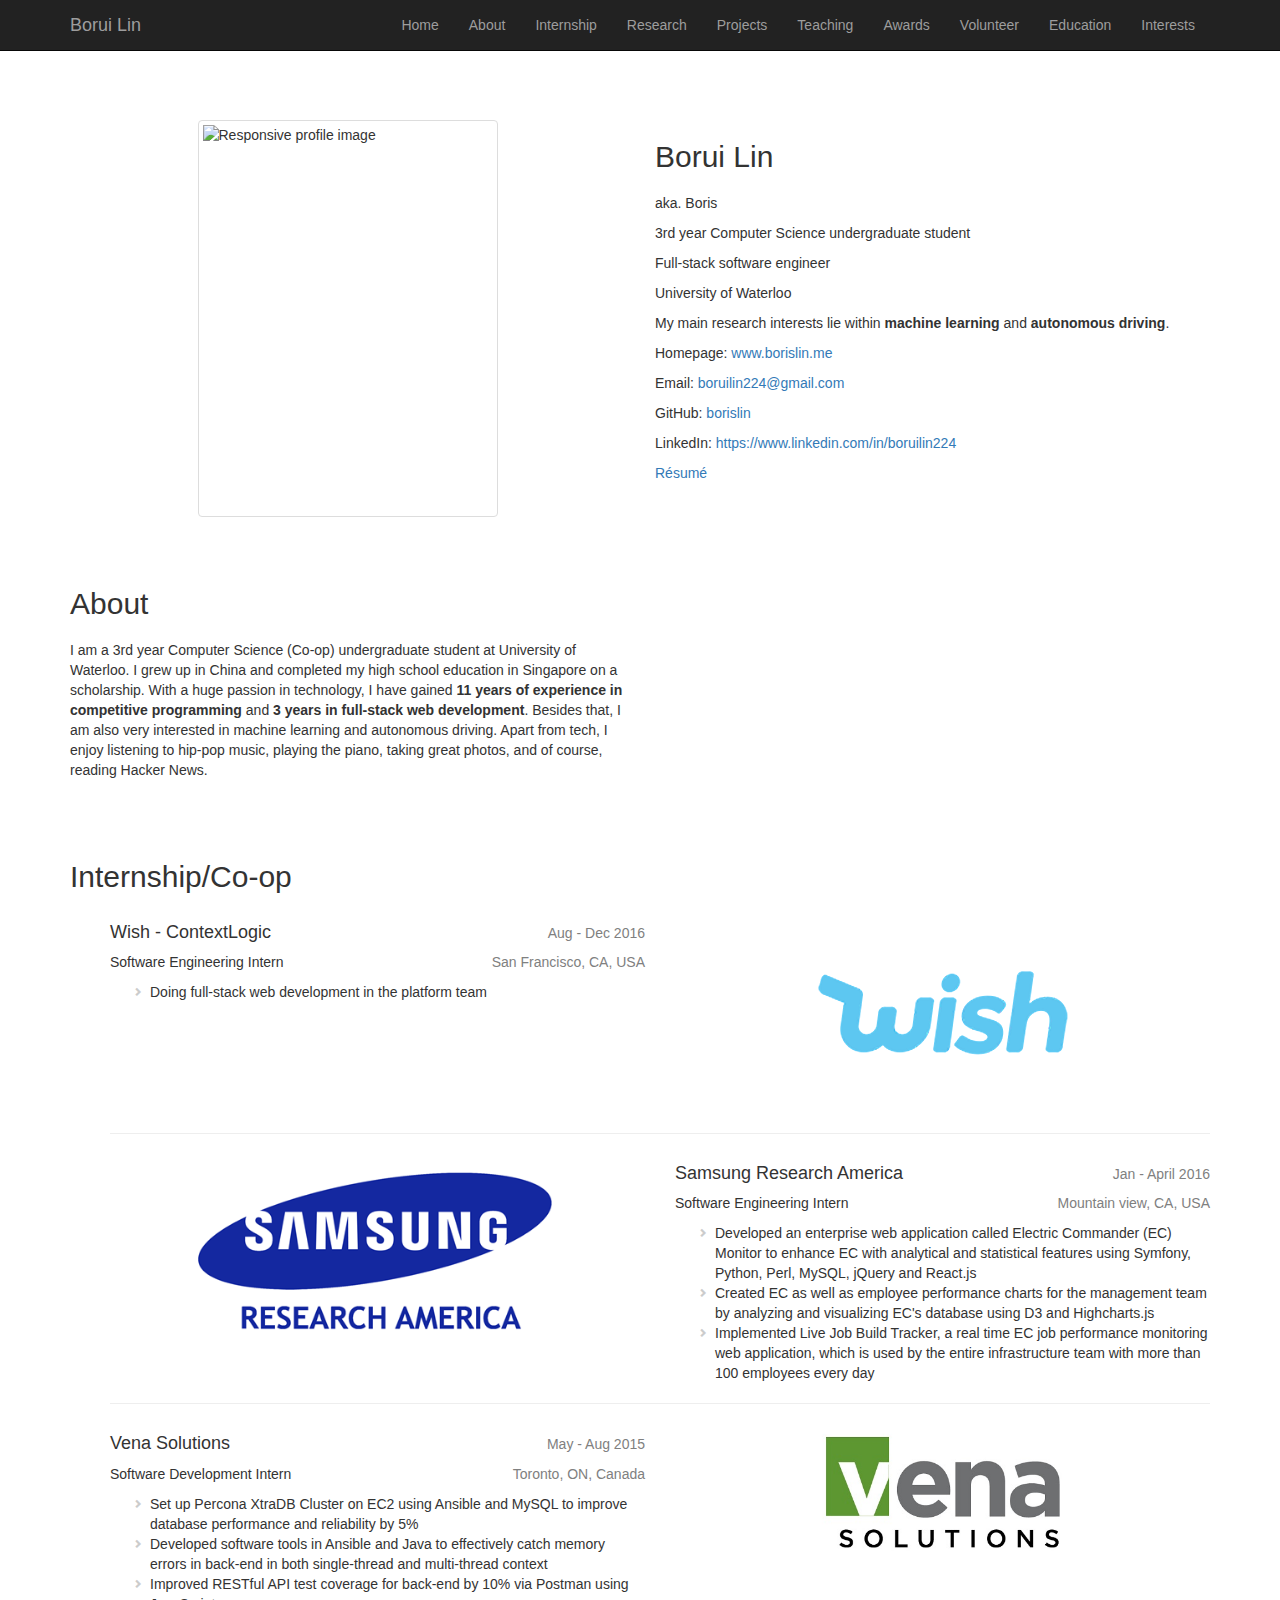
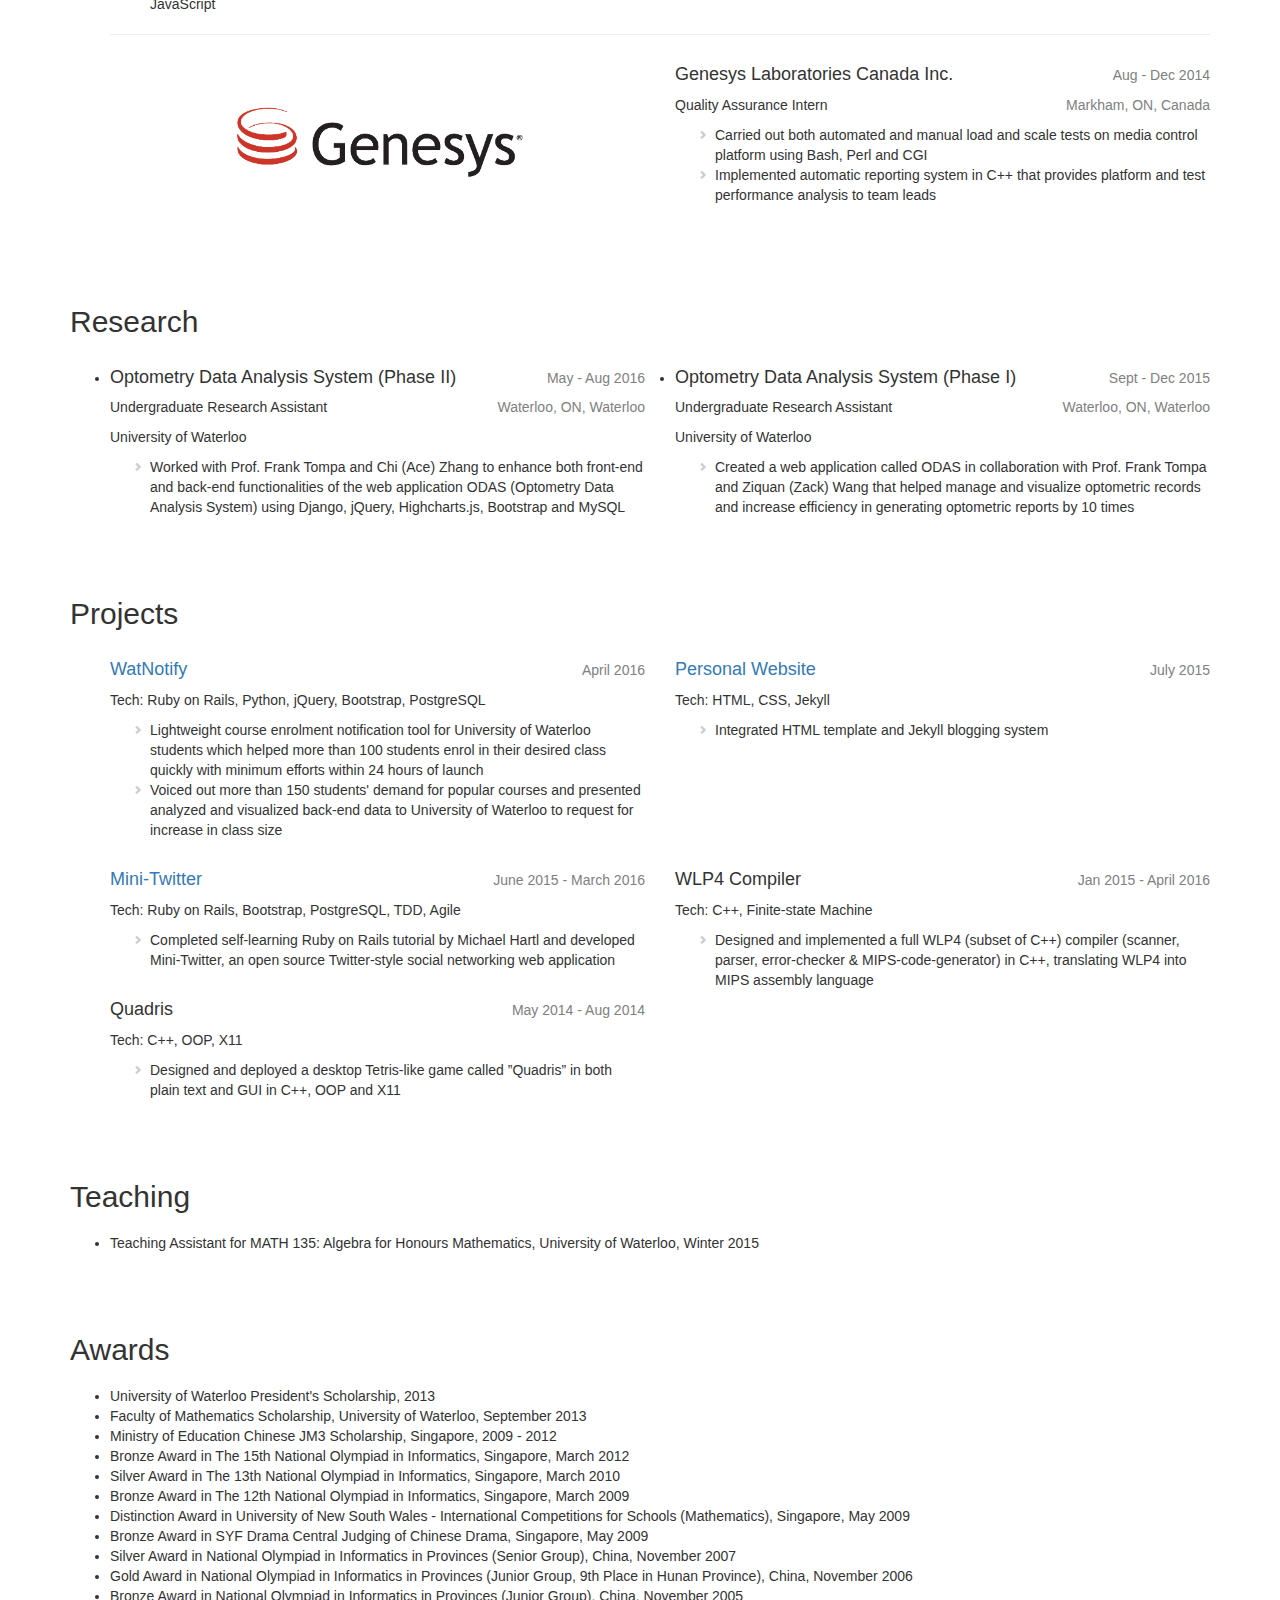
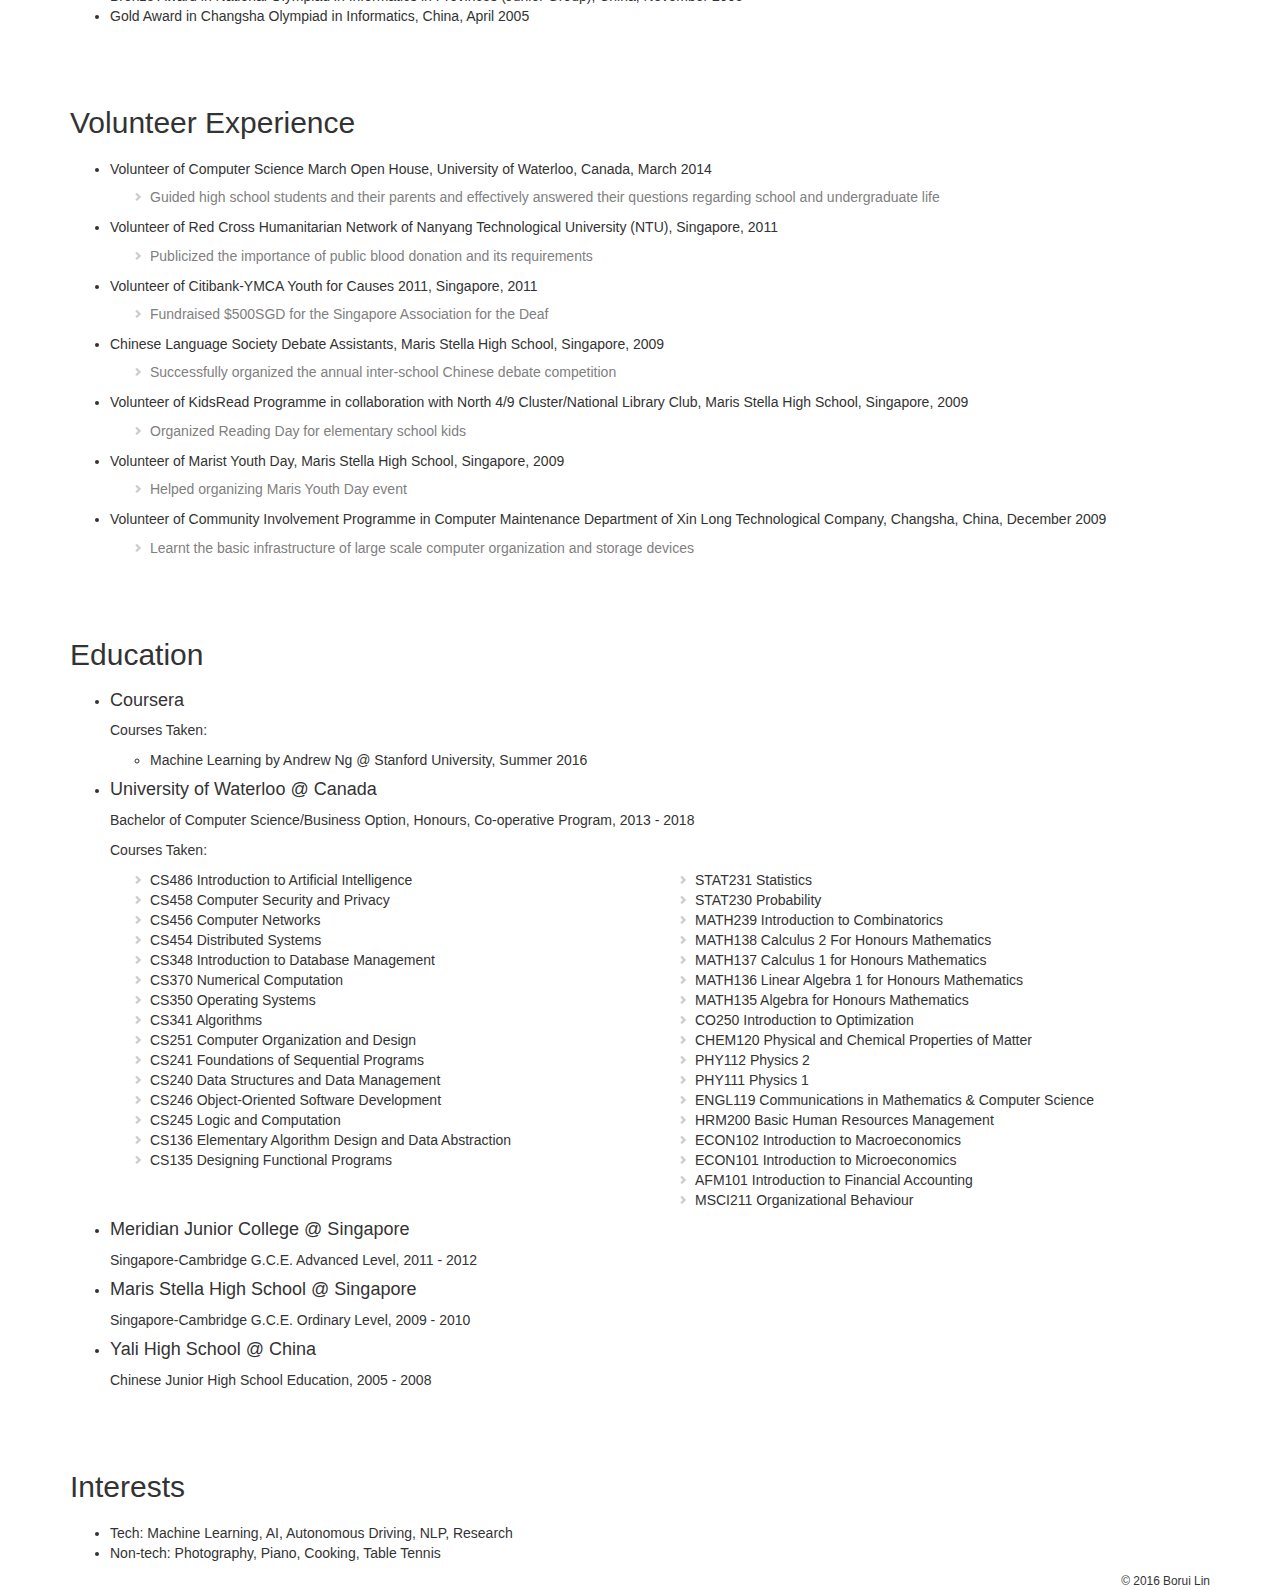
==== new.html @ b82ec7ec "finish content of new personal website" ====
<!DOCTYPE html>

<html lang="en">

<head>
    <meta charset="utf-8">
    <meta http-equiv="X-UA-Compatible" content="IE=edge">
    <meta name="viewport" content="width=device-width, initial-scale=1">
    <!-- The above 3 meta tags *must* come first in the head; any other head content must come *after* these tags -->
    <title>Borui Lin</title>

    <!-- Bootstrap -->
    <link href="css/bootstrap.min.css" rel="stylesheet">

    <link href="css/custom.css" rel="stylesheet">

    <!-- HTML5 shim and Respond.js for IE8 support of HTML5 elements and media queries -->
    <!-- WARNING: Respond.js doesn't work if you view the page via file:// -->
    <!--[if lt IE 9]>
      <script src="https://oss.maxcdn.com/html5shiv/3.7.3/html5shiv.min.js"></script>
      <script src="https://oss.maxcdn.com/respond/1.4.2/respond.min.js"></script>
    <![endif]-->
</head>

<body data-spy="scroll" data-target="#navbar">

<nav class="navbar navbar-inverse navbar-fixed-top">
      <div class="container">
        <div class="navbar-header">
          <button type="button" class="navbar-toggle collapsed" data-toggle="collapse" data-target="#navbar" aria-expanded="false" aria-controls="navbar">
            <span class="sr-only">Toggle navigation</span>
            <span class="icon-bar"></span>
            <span class="icon-bar"></span>
            <span class="icon-bar"></span>
          </button>
          <a class="navbar-brand" href="#">Borui Lin</a>
        </div>
        <div id="navbar" class="collapse navbar-collapse">
          <ul class="nav navbar-nav pull-right">
            <li><a href="#home">Home</a></li>
            <li><a href="#about">About</a></li>
            <li><a href="#internship">Internship</a></li>
            <li><a href="#research">Research</a></li>
            <li><a href="#projects">Projects</a></li>
            <li><a href="#teaching">Teaching</a></li>
            <li><a href="#awards">Awards</a></li>
            <li><a href="#volunteer">Volunteer</a></li>
            <li><a href="#education">Education</a></li>
            <li><a href="#interests">Interests</a></li>
          </ul>
        </div><!--/.nav-collapse -->
      </div>
    </nav>

<div class="container">

<section id="home">
<div class="row">

<div class="col-md-6">
<img src="img/profile.jpg" height="400" width="300" class="img-responsive img-thumbnail center-block" alt="Responsive profile image">
</div>

<div class="col-md-6">
<h2>Borui Lin</h2>
<p>aka. Boris</p>
<p>3rd year Computer Science undergraduate student</p>
<p>Full-stack software engineer</p>
<p>University of Waterloo</p>
<p>My main research interests lie within <strong>machine learning</strong> and <strong>autonomous driving</strong>.</p>
<p>Homepage: <a href="http://www.borislin.me/" target="_blank">www.borislin.me</a></p>
<p>Email: <a href="mailto:boruilin224@gmail.com">boruilin224@gmail.com</a></p>
<p>GitHub: <a href="https://github.com/borislin" target="_blank">borislin</a></p>
<p>LinkedIn: <a href="https://www.linkedin.com/in/boruilin224" target="_blank">https://www.linkedin.com/in/boruilin224</a></p>
<p><a href="resume.pdf" target="_blank">R&#233sum&#233</a></p>
</div>
</div>
</section>

<section id="about">
<h2>About</h2>
<div class="row">
<div class="col-md-6">
<p>I am a 3rd year Computer Science (Co-op) undergraduate student at University of Waterloo. I grew up in China and completed my high school education in Singapore on a scholarship. With a huge passion in technology, I have gained <strong>11 years of experience in competitive programming</strong> and <strong>3 years in full-stack web development</strong>. Besides that, I am also very interested in machine learning and autonomous driving. Apart from tech, I enjoy listening to hip-pop music, playing the piano, taking great photos, and of course, reading Hacker News.</p>
</div>
</div>
</section>

<section id="internship">
<h2>Internship/Co-op</h2>
<ul class="no-bullet">

	<div class="row">
	<div class="col-md-6">
	<li>
		<div class="pull-right less">Aug - Dec 2016</div>
		<h4>Wish - ContextLogic</h4>
		<div class="pull-right less">San Francisco, CA, USA</div>
		<p>Software Engineering Intern</p>
		<ul class="custom-bullet">
			<li>Doing full-stack web development in the platform team</li>
		</ul>

	</li>
	</div>

	<div class="col-md-6">
	<a href="https://www.wish.com/" target="_blank"><img src="img/wish.png" class="img-responsive center-block" alt="Responsive wish logo image"></a>
	</div>
	</div>

	<hr>

	<div class="row">

	<div class="col-md-6">
	<a href="http://www.sra.samsung.com/" target="_blank"><img src="img/samsung.png" class="img-responsive center-block" alt="Responsive samsung logo image" height="400" width="400"></a>
	</div>

	<div class="col-md-6">
	<li>
		<div class="pull-right less">Jan - April 2016</div>
		<h4>Samsung Research America</h4>
		<div class="pull-right less">Mountain view, CA, USA</div>
		<p>Software Engineering Intern</p>
		<ul class="custom-bullet">
			<li>Developed an enterprise web application called Electric Commander (EC) Monitor to enhance EC with analytical and statistical features using Symfony, Python, Perl, MySQL, jQuery and React.js</li>

			<li>Created EC as well as employee performance charts for the management team by analyzing and visualizing EC's database using D3 and Highcharts.js</li>

			<li>Implemented Live Job Build Tracker, a real time EC job performance monitoring web application, which is used by the entire infrastructure team with more than 100 employees every day</li>
		</ul>
	</li>
	</div>
	</div>

	<hr>

	<div class="row">
	<div class="col-md-6">
	<li>
		<div class="pull-right less">May - Aug 2015</div>
		<h4>Vena Solutions</h4>
		<div class="pull-right less">Toronto, ON, Canada</div>
		<p>Software Development Intern</p>
		
		<ul class="custom-bullet">
			<li>Set up Percona XtraDB Cluster on EC2 using Ansible and MySQL to improve database performance and reliability by 5%</li>

			<li>Developed software tools in Ansible and Java to effectively catch memory errors in back-end in both single-thread and multi-thread context</li>

			<li>Improved RESTful API test coverage for back-end by 10% via Postman using JavaScript</li>
		</ul>
	</li>
	</div>

	<div class="col-md-6">
	<a href="http://venasolutions.com/" target="_blank"><img src="img/venasolutions.png" class="img-responsive center-block" alt="Responsive vena logo image" height="400" width="400"></a>
	</div>

	</div>

	<hr>

	<div class="row">
	<div class="col-md-6">
	<a href="http://www.genesys.com/" target="_blank"><img src="img/genesys.jpg" class="img-responsive center-block" alt="Responsive genesys logo image" height="400" width="400"></a>
	</div>

	<div class="col-md-6">
	<li>
		<div class="pull-right less">Aug - Dec 2014</div>
		<h4>Genesys Laboratories Canada Inc.</h4>
		<div class="pull-right less">Markham, ON, Canada</div>
		<p>Quality Assurance Intern</p>
		
		<ul class="custom-bullet">
			<li>Carried out both automated and manual load and scale tests on media control platform using Bash, Perl and CGI</li>

			<li>Implemented automatic reporting system in C++ that provides platform and test performance analysis to team leads</li>

		</ul>
	</li>
	</div>
	</div>

</ul>
</section>

<section id="research">
<h2>Research</h2>
<ul>

	<div class="row">
	<div class="col-md-6">
	<li>
		<div class="pull-right less">May - Aug 2016</div>
		<h4>Optometry Data Analysis System (Phase II)</h4>
		
		<div class="pull-right less">Waterloo, ON, Waterloo</div>
		<p>Undergraduate Research Assistant</p>
		<p>University of Waterloo</p>
		
		<ul class="custom-bullet">
			<li>Worked with Prof. Frank Tompa and Chi (Ace) Zhang to enhance both front-end and back-end functionalities of the web application ODAS (Optometry Data Analysis System) using Django, jQuery, Highcharts.js, Bootstrap and MySQL</li>
		</ul>
	</li>
	</div>

	<div class="col-md-6">
	<li>
		<div class="pull-right less">Sept - Dec 2015</div>
		<h4>Optometry Data Analysis System (Phase I)</h4>
		<div class="pull-right less">Waterloo, ON, Waterloo</div>
		<p>Undergraduate Research Assistant</p>
		<p>University of Waterloo</p>
		
		
		
		<ul class="custom-bullet">
			<li>Created a web application called ODAS in collaboration with Prof. Frank Tompa and Ziquan (Zack) Wang that helped manage and visualize optometric records and increase efficiency in generating optometric reports by 10 times</li>
		</ul>
	</li>
	</div>
	</div>
</ul>
</section>

<section id="projects">
<h2>Projects</h2>
<ul class="no-bullet">

	<div class="row">
	<div class="col-md-6">
	<li>
		<div class="pull-right less">April 2016</div>
		<h4><a href="https://www.watnotify.ca" target="_blank">WatNotify</a></h4>
		
		<p>Tech: Ruby on Rails, Python, jQuery, Bootstrap, PostgreSQL</p>
		<ul class="custom-bullet">
			<li>Lightweight course enrolment notification tool for University of Waterloo students which helped more than 100 students enrol in their desired class quickly with minimum efforts within 24 hours of launch</li>

			<li>Voiced out more than 150 students' demand for popular courses and presented analyzed and visualized back-end data to University of Waterloo to request for increase in class size</li>
		</ul>
	</li>
	</div>

	<div class="col-md-6">
	<li>
		<div class="pull-right less">July 2015</div>
		<h4><a href="https://www.borislin.me" target="_blank">Personal Website</a></h4>
		<p>Tech: HTML, CSS, Jekyll</p>
		<ul class="custom-bullet">
			<li>Integrated HTML template and Jekyll blogging system</li>
		</ul>
	</li>
	</div>
	</div>

	<br>

	<div class="row">
	<div class="col-md-6">
	<li>
		<div class="pull-right less">June 2015 - March 2016</div>
		<h4><a href="https://sampleapp-boris.herokuapp.com" target="_blank">Mini-Twitter</a></h4>
		<p>Tech: Ruby on Rails, Bootstrap, PostgreSQL, TDD, Agile</p>
		<ul class="custom-bullet">
			<li>Completed self-learning Ruby on Rails tutorial by Michael Hartl and developed Mini-Twitter, an open source Twitter-style social networking web application</li>
		</ul>
	</li>
	</div>

	<div class="col-md-6">
	<li>
		<div class="pull-right less">Jan 2015 - April 2016</div>
		<h4>WLP4 Compiler</h4>
		<p>Tech: C++, Finite-state Machine</p>
		<ul class="custom-bullet">
			<li>Designed and implemented a full WLP4 (subset of C++) compiler (scanner, parser, error-checker &
MIPS-code-generator) in C++, translating WLP4 into MIPS assembly language</li>
		</ul>
	</li>
	</div>
	</div>

	<div class="row">
	<div class="col-md-6">
	<li>
		<div class="pull-right less">May 2014 - Aug 2014</div>
		<h4>Quadris</h4>
		<p>Tech: C++, OOP, X11</p>
		<ul class="custom-bullet">
			<li>Designed and deployed a desktop Tetris-like game called ”Quadris” in both plain text and GUI in C++, OOP and X11</li>
		</ul>
	</li>
	</div>
	</div>

</ul>
</section>

<section id="teaching">
<h2>Teaching</h2>
<ul>
	<li>Teaching Assistant for MATH 135: Algebra for Honours Mathematics, University of Waterloo, Winter 2015</li>
</ul>
</section>

<section id="awards">
<h2>Awards</h2>
<ul>
	<li>University of Waterloo President's Scholarship, 2013</li>
	<li>Faculty of Mathematics Scholarship, University of Waterloo, September 2013</li>
	<li>Ministry of Education Chinese JM3 Scholarship, Singapore, 2009 - 2012</li>
	<li>Bronze Award in The 15th National Olympiad in Informatics, Singapore, March 2012</li>
	<li>Silver Award in The 13th National Olympiad in Informatics, Singapore, March 2010</li>
	<li>Bronze Award in The 12th National Olympiad in Informatics, Singapore, March 2009</li>
	<li>Distinction Award in University of New South Wales - International Competitions for Schools (Mathematics), Singapore, May 2009</li>
	<li>Bronze Award in SYF Drama Central Judging of Chinese Drama, Singapore, May 2009</li>
	<li>Silver Award in National Olympiad in Informatics in Provinces (Senior Group), China, November 2007</li>
	<li>Gold Award in National Olympiad in Informatics in Provinces (Junior Group, 9th Place in Hunan Province), China, November 2006</li>
	<li>Bronze Award in National Olympiad in Informatics in Provinces (Junior Group), China, November 2005</li>
	<li>Gold Award in Changsha Olympiad in Informatics, China, April 2005</li>
</ul>
</section>

<section id="volunteer">
<h2>Volunteer Experience</h2>
<ul>
	<li>
		<h5>Volunteer of Computer Science March Open House, University of Waterloo, Canada, March 2014</h5>
		<ul class="custom-bullet less">
			<li>Guided high school students and their parents and effectively answered their questions regarding school and undergraduate life</li>
		</ul>
	</li>

	<li>
		<h5>Volunteer of Red Cross Humanitarian Network of Nanyang Technological University (NTU), Singapore, 2011</h5>
		<ul class="custom-bullet less">
			<li>Publicized the importance of public blood donation and its requirements</li>
		</ul>
	</li>
		
	<li>
		<h5>Volunteer of Citibank-YMCA Youth for Causes 2011, Singapore, 2011</h5>
		<ul class="custom-bullet less">
			<li>Fundraised $500SGD for the Singapore Association for the Deaf</li>
		</ul>
	</li>

	<li>
		<h5>Chinese Language Society Debate Assistants, Maris Stella High School, Singapore, 2009</h5>
		<ul class="custom-bullet less">
			<li>Successfully organized the annual inter-school Chinese debate competition</li>
		</ul>
	</li>

	<li>
		<h5>Volunteer of KidsRead Programme in collaboration with North 4/9 Cluster/National Library Club, Maris Stella High School, Singapore, 2009</h5>
		<ul class="custom-bullet less">
			<li>Organized Reading Day for elementary school kids</li>
		</ul>
	</li>
	
	<li>
		<h5>Volunteer of Marist Youth Day, Maris Stella High School, Singapore, 2009</h5>
		<ul class="custom-bullet less">
			<li>Helped organizing Maris Youth Day event</li>
		</ul>
	</li>
	
	<li>
		<h5>Volunteer of Community Involvement Programme in Computer Maintenance Department of Xin Long Technological Company, Changsha, China, December 2009</h5>
		<ul class="custom-bullet less">
			<li>Learnt the basic infrastructure of large scale computer organization and storage devices</li>
		</ul>
	</li>
</ul>
</section>

<section id="education">
<h2>Education</h2>
<ul>
	<li>
		<h4>Coursera</h4>
		<p>Courses Taken:</p>
		<ul>
			<li>Machine Learning by Andrew Ng @ Stanford University, Summer 2016</li>
		</ul>
	</li>

	<li>
		<h4>University of Waterloo @ Canada</h4>
		<p>Bachelor of Computer Science/Business Option, Honours, Co-operative Program, 2013 - 2018</p>
		<p>Courses Taken:</p>
		<ul>
			<div class="row custom-bullet">
				<div class="col-md-6">
					<li>CS486 Introduction to Artificial Intelligence</li>
					<li>CS458 Computer Security and Privacy</li>
					<li>CS456 Computer Networks</li>
					<li>CS454 Distributed Systems</li>
					<li>CS348 Introduction to Database Management</li>
					<li>CS370 Numerical Computation</li>
					<li>CS350 Operating Systems</li>
					<li>CS341 Algorithms</li>
					<li>CS251 Computer Organization and Design</li>
					<li>CS241 Foundations of Sequential Programs</li>
					<li>CS240 Data Structures and Data Management</li>
					<li>CS246 Object-Oriented Software Development</li>
					<li>CS245 Logic and Computation</li>
					<li>CS136 Elementary Algorithm Design and Data Abstraction</li>
					<li>CS135 Designing Functional Programs</li>
				</div>
				<div class="col-md-6">
					<li>STAT231 Statistics</li>
					<li>STAT230 Probability</li>
					<li>MATH239 Introduction to Combinatorics</li>
					<li>MATH138 Calculus 2 For Honours Mathematics</li>
					<li>MATH137 Calculus 1 for Honours Mathematics</li>
					<li>MATH136 Linear Algebra 1 for Honours Mathematics</li>
					<li>MATH135 Algebra for Honours Mathematics</li>
					<li>CO250 Introduction to Optimization</li>
					<li>CHEM120 Physical and Chemical Properties of Matter</li>
					<li>PHY112 Physics 2</li>
					<li>PHY111 Physics 1</li>
					<li>ENGL119 Communications in Mathematics & Computer Science</li>
					<li>HRM200 Basic Human Resources Management</li>
					<li>ECON102 Introduction to Macroeconomics</li>
					<li>ECON101 Introduction to Microeconomics</li>
					<li>AFM101 Introduction to Financial Accounting</li>
					<li>MSCI211 Organizational Behaviour</li>
				</div>
			</div>
			
		</ul>
	</li>

	<li>
		<h4>Meridian Junior College @ Singapore</h4>
		<p>Singapore-Cambridge G.C.E. Advanced Level, 2011 - 2012</p>
	</li>

	<li>
		<h4>Maris Stella High School @ Singapore</h4>
		<p>Singapore-Cambridge G.C.E. Ordinary Level, 2009 - 2010</p>
	</li>

	<li>
		<h4>Yali High School @ China</h4>
		<p>Chinese Junior High School Education, 2005 - 2008</p>
	</li>

</ul>
</section>

<section id="interests">
<h2>Interests</h2>
<ul>
	<li>Tech: Machine Learning, AI, Autonomous Driving, NLP, Research</li>
	<li>Non-tech: Photography, Piano, Cooking, Table Tennis</li>
</ul>
</section>

<small class="pull-right">&copy; 2016 Borui Lin</small>

</div><!-- /.container -->

<!-- jQuery (necessary for Bootstrap's JavaScript plugins) -->
<script src="https://ajax.googleapis.com/ajax/libs/jquery/1.12.4/jquery.min.js"></script>
<!-- Include all compiled plugins (below), or include individual files as needed -->
<script src="js/bootstrap.min.js"></script>

<script>

	// $(window).on("hashchange", function () {
	//     window.scrollTo(window.scrollX, window.scrollY - 60);
	// });

	// $('body').scrollspy({
	// 	target: '#navbar'
	// });

	$( document ).ready(function() {
	    //Scrollspy offset
	    $("body").scrollspy({target: "#navbar", offset:200});
	});

	//var scrollPos = $('body > .container').find($(this).attr('href')).offset().top - (60 - 1);

	$('[data-spy="scroll"]').each(function () {
	  var $spy = $(this).scrollspy('refresh')
	});

	// var offset = 1;

	// $('.navbar li a').click(function(event) {
	//     event.preventDefault();
	//     $($(this).attr('href'))[0].scrollIntoView();
	//     scrollBy(0, -offset);
	// });

</script>

</body>

</html>
---- css/custom.css ----
body {
  padding-top: 70px;
  position: relative;
}

.no-bullet {
 list-style: none;
}

section {
	padding-top: 50px;
}

h2 {
	padding-bottom: 10px;
}

.custom-bullet li {
    display: block;
}

.custom-bullet li:before
{
    /*Using a Bootstrap glyphicon as the bullet point*/
    content: "\e080";
    font-family: 'Glyphicons Halflings';
    font-size: 9px;
    float: left;
    margin-top: 4px;
    margin-left: -17px;
    color: #CCCCCC;
}

.less {
	color: gray;
}

/* Custom Navbar */

/* navbar */
.navbar-default {
    background-color: #157EFB;
    border-color: white;
}

/* title */
.navbar-default .navbar-brand {
    color: white;
}
.navbar-default .navbar-brand:hover,
.navbar-default .navbar-brand:focus {
    color: #333;
}
/* link */
.navbar-default .navbar-nav > li > a {
    color: white;
}
.navbar-default .navbar-nav > li > a:hover,
.navbar-default .navbar-nav > li > a:focus {
    color: #333;
}
.navbar-default .navbar-nav > .active > a, 
.navbar-default .navbar-nav > .active > a:hover, 
.navbar-default .navbar-nav > .active > a:focus {
    color: #157EFB;
    background-color: white;
}
.navbar-default .navbar-nav > .open > a, 
.navbar-default .navbar-nav > .open > a:hover, 
.navbar-default .navbar-nav > .open > a:focus {
    color: #555;
    background-color: #D5D5D5;
}
/* caret */
.navbar-default .navbar-nav > .dropdown > a .caret {
    border-top-color: #777;
    border-bottom-color: #777;
}
.navbar-default .navbar-nav > .dropdown > a:hover .caret,
.navbar-default .navbar-nav > .dropdown > a:focus .caret {
    border-top-color: #333;
    border-bottom-color: #333;
}
.navbar-default .navbar-nav > .open > a .caret, 
.navbar-default .navbar-nav > .open > a:hover .caret, 
.navbar-default .navbar-nav > .open > a:focus .caret {
    border-top-color: #555;
    border-bottom-color: #555;
}
/* mobile version */
.navbar-default .navbar-toggle {
    border-color: #DDD;
}
.navbar-default .navbar-toggle:hover,
.navbar-default .navbar-toggle:focus {
    background-color: #DDD;
}
.navbar-default .navbar-toggle .icon-bar {
    background-color: #CCC;
}
@media (max-width: 767px) {
    .navbar-default .navbar-nav .open .dropdown-menu > li > a {
        color: #777;
    }
    .navbar-default .navbar-nav .open .dropdown-menu > li > a:hover,
    .navbar-default .navbar-nav .open .dropdown-menu > li > a:focus {
        color: #333;
    }
}
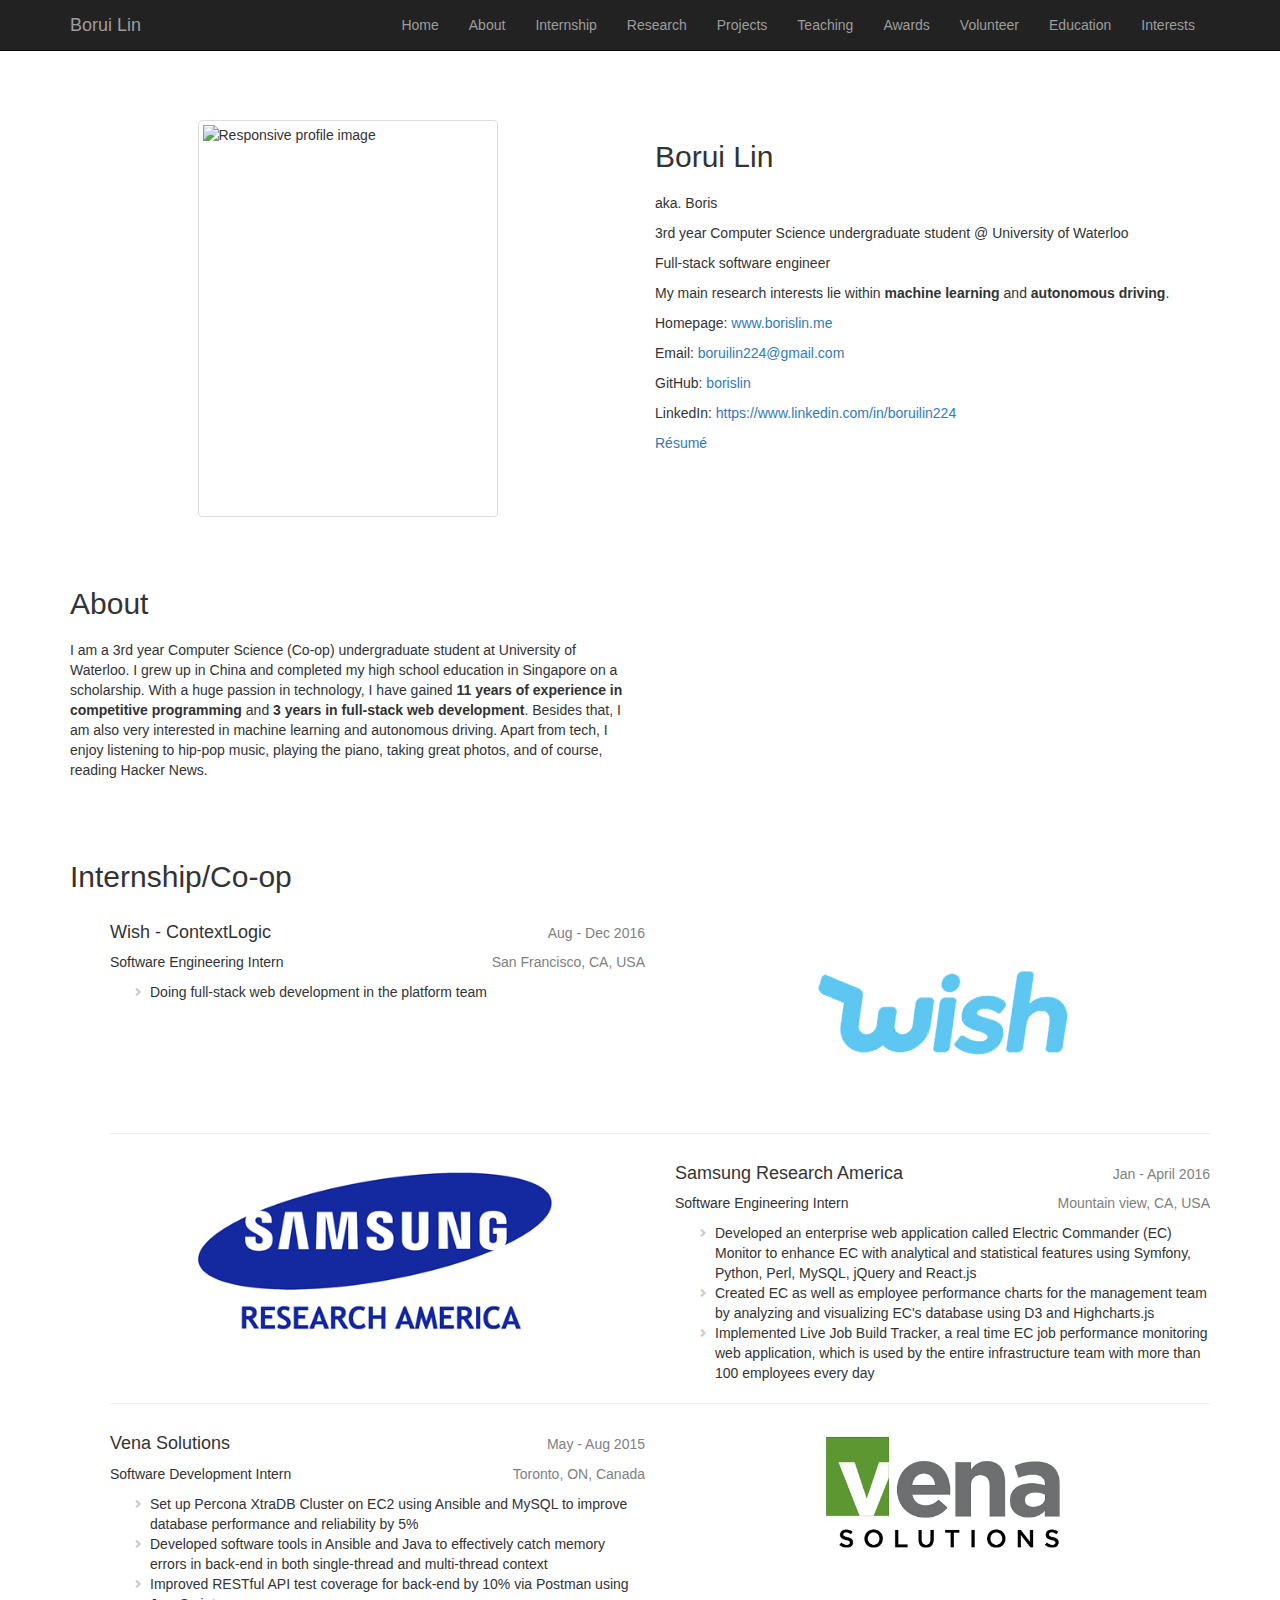
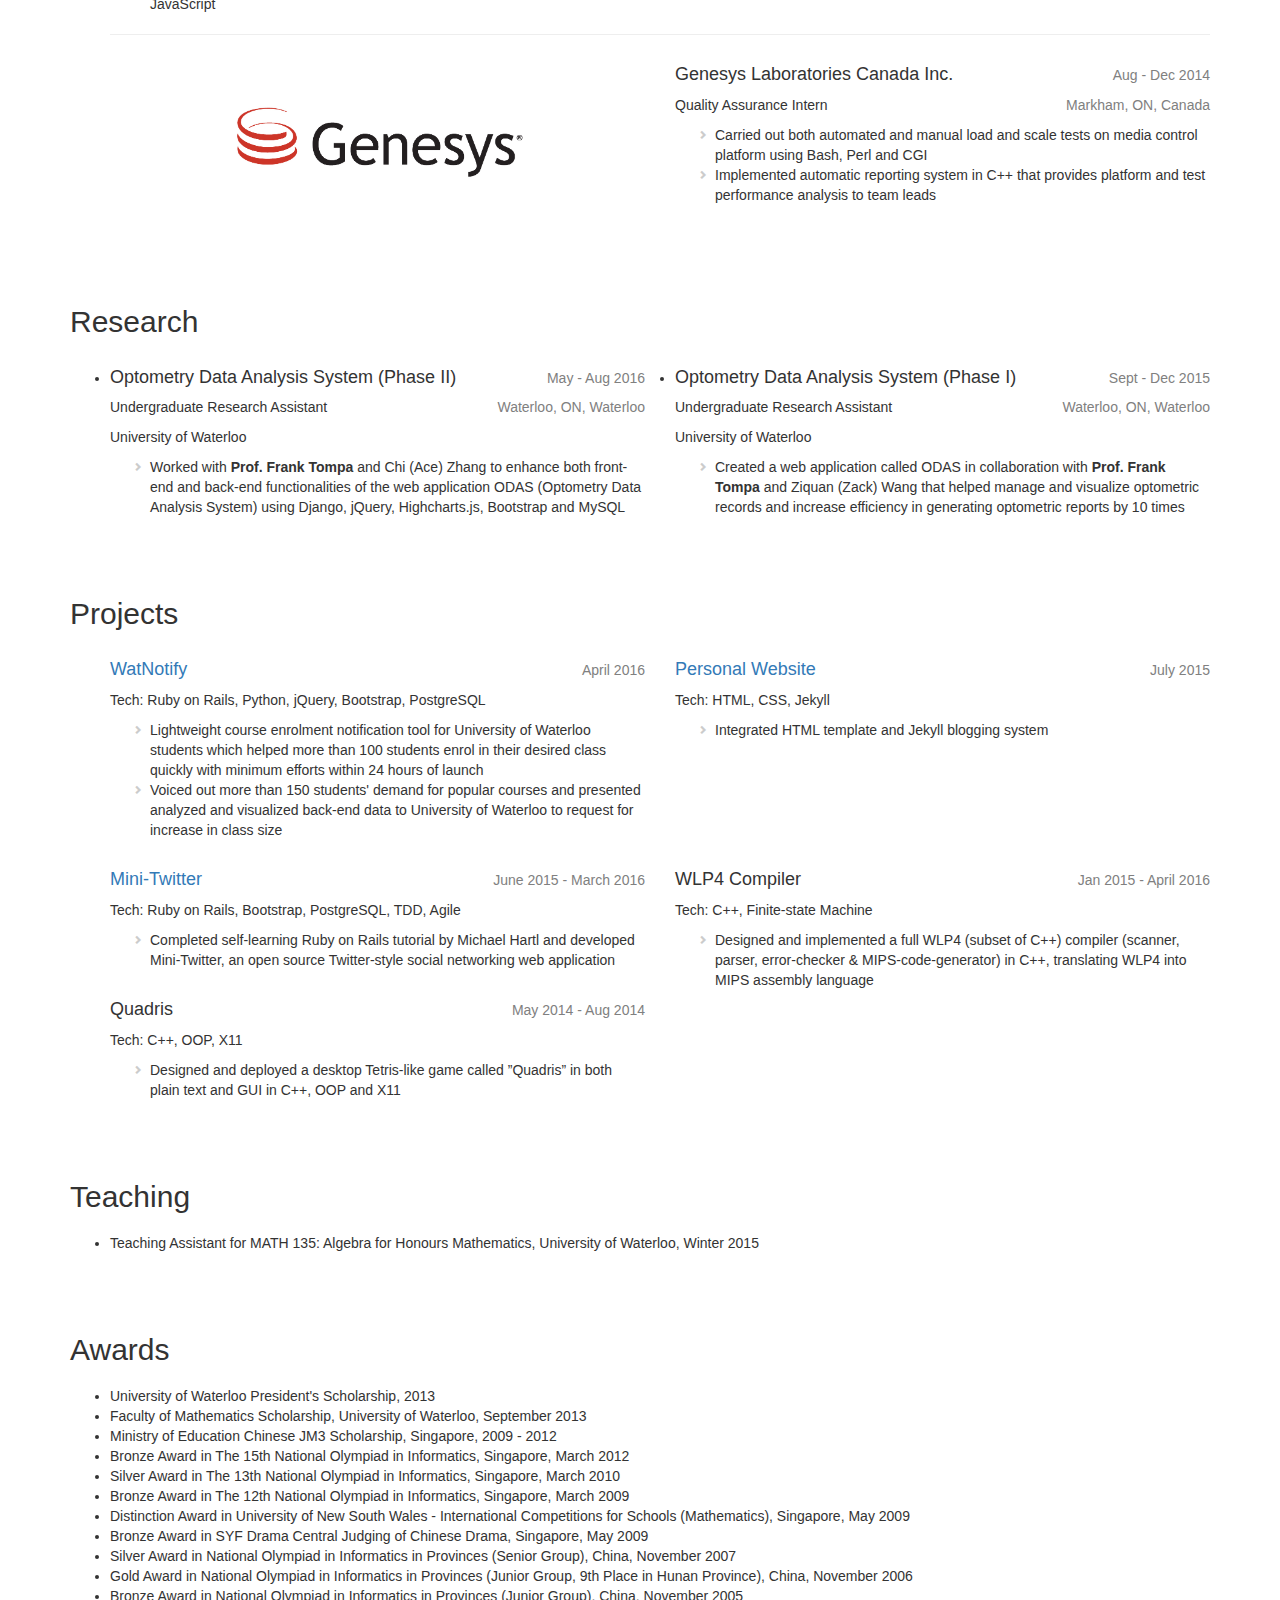
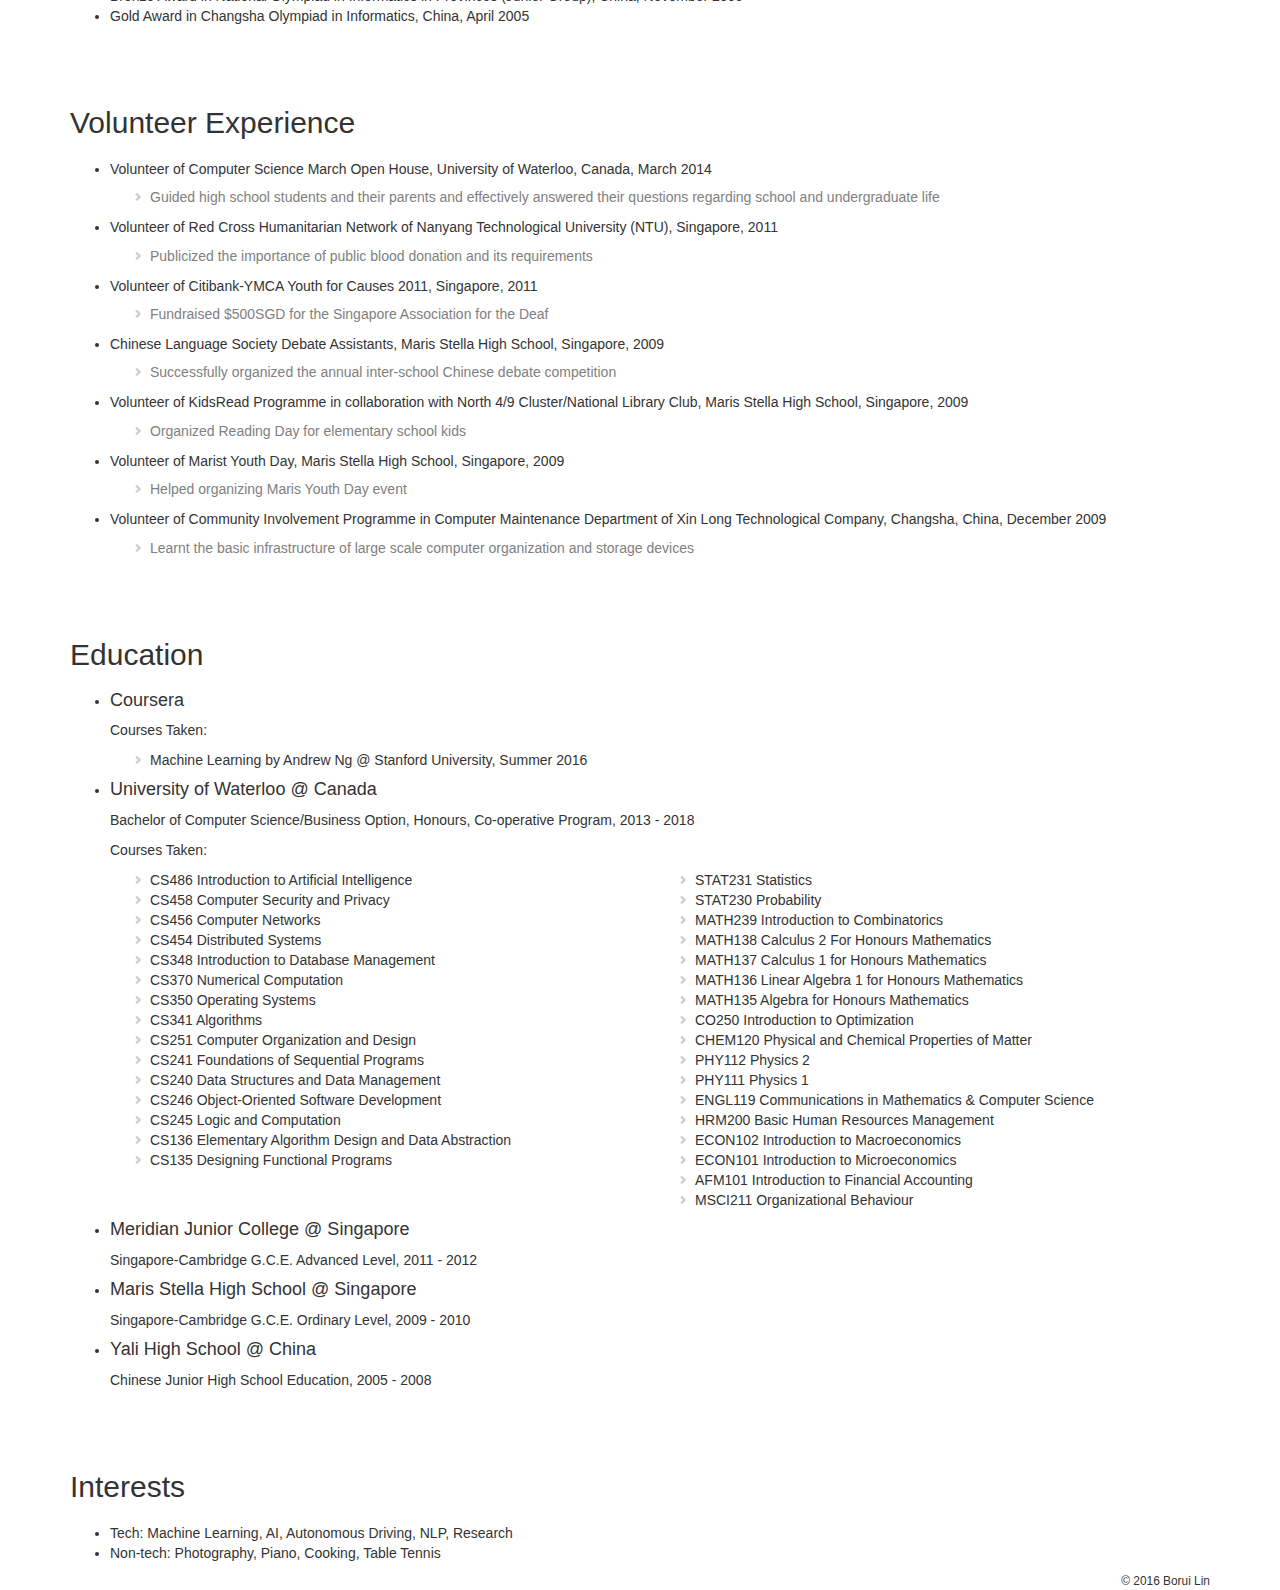
==== commit 83f85d06: "fix layout bug" ====
--- a/new.html
+++ b/new.html
@@ -64,9 +64,8 @@
 <div class="col-md-6">
 <h2>Borui Lin</h2>
 <p>aka. Boris</p>
-<p>3rd year Computer Science undergraduate student</p>
+<p>3rd year Computer Science undergraduate student @ University of Waterloo</p>
 <p>Full-stack software engineer</p>
-<p>University of Waterloo</p>
 <p>My main research interests lie within <strong>machine learning</strong> and <strong>autonomous driving</strong>.</p>
 <p>Homepage: <a href="http://www.borislin.me/" target="_blank">www.borislin.me</a></p>
 <p>Email: <a href="mailto:boruilin224@gmail.com">boruilin224@gmail.com</a></p>
@@ -202,7 +201,7 @@
 		<p>University of Waterloo</p>
 		
 		<ul class="custom-bullet">
-			<li>Worked with Prof. Frank Tompa and Chi (Ace) Zhang to enhance both front-end and back-end functionalities of the web application ODAS (Optometry Data Analysis System) using Django, jQuery, Highcharts.js, Bootstrap and MySQL</li>
+			<li>Worked with <strong>Prof. Frank Tompa</strong> and Chi (Ace) Zhang to enhance both front-end and back-end functionalities of the web application ODAS (Optometry Data Analysis System) using Django, jQuery, Highcharts.js, Bootstrap and MySQL</li>
 		</ul>
 	</li>
 	</div>
@@ -218,7 +217,7 @@
 		
 		
 		<ul class="custom-bullet">
-			<li>Created a web application called ODAS in collaboration with Prof. Frank Tompa and Ziquan (Zack) Wang that helped manage and visualize optometric records and increase efficiency in generating optometric reports by 10 times</li>
+			<li>Created a web application called ODAS in collaboration with <strong>Prof. Frank Tompa</strong> and Ziquan (Zack) Wang that helped manage and visualize optometric records and increase efficiency in generating optometric reports by 10 times</li>
 		</ul>
 	</li>
 	</div>
@@ -385,7 +384,7 @@
 	<li>
 		<h4>Coursera</h4>
 		<p>Courses Taken:</p>
-		<ul>
+		<ul class="custom-bullet">
 			<li>Machine Learning by Andrew Ng @ Stanford University, Summer 2016</li>
 		</ul>
 	</li>
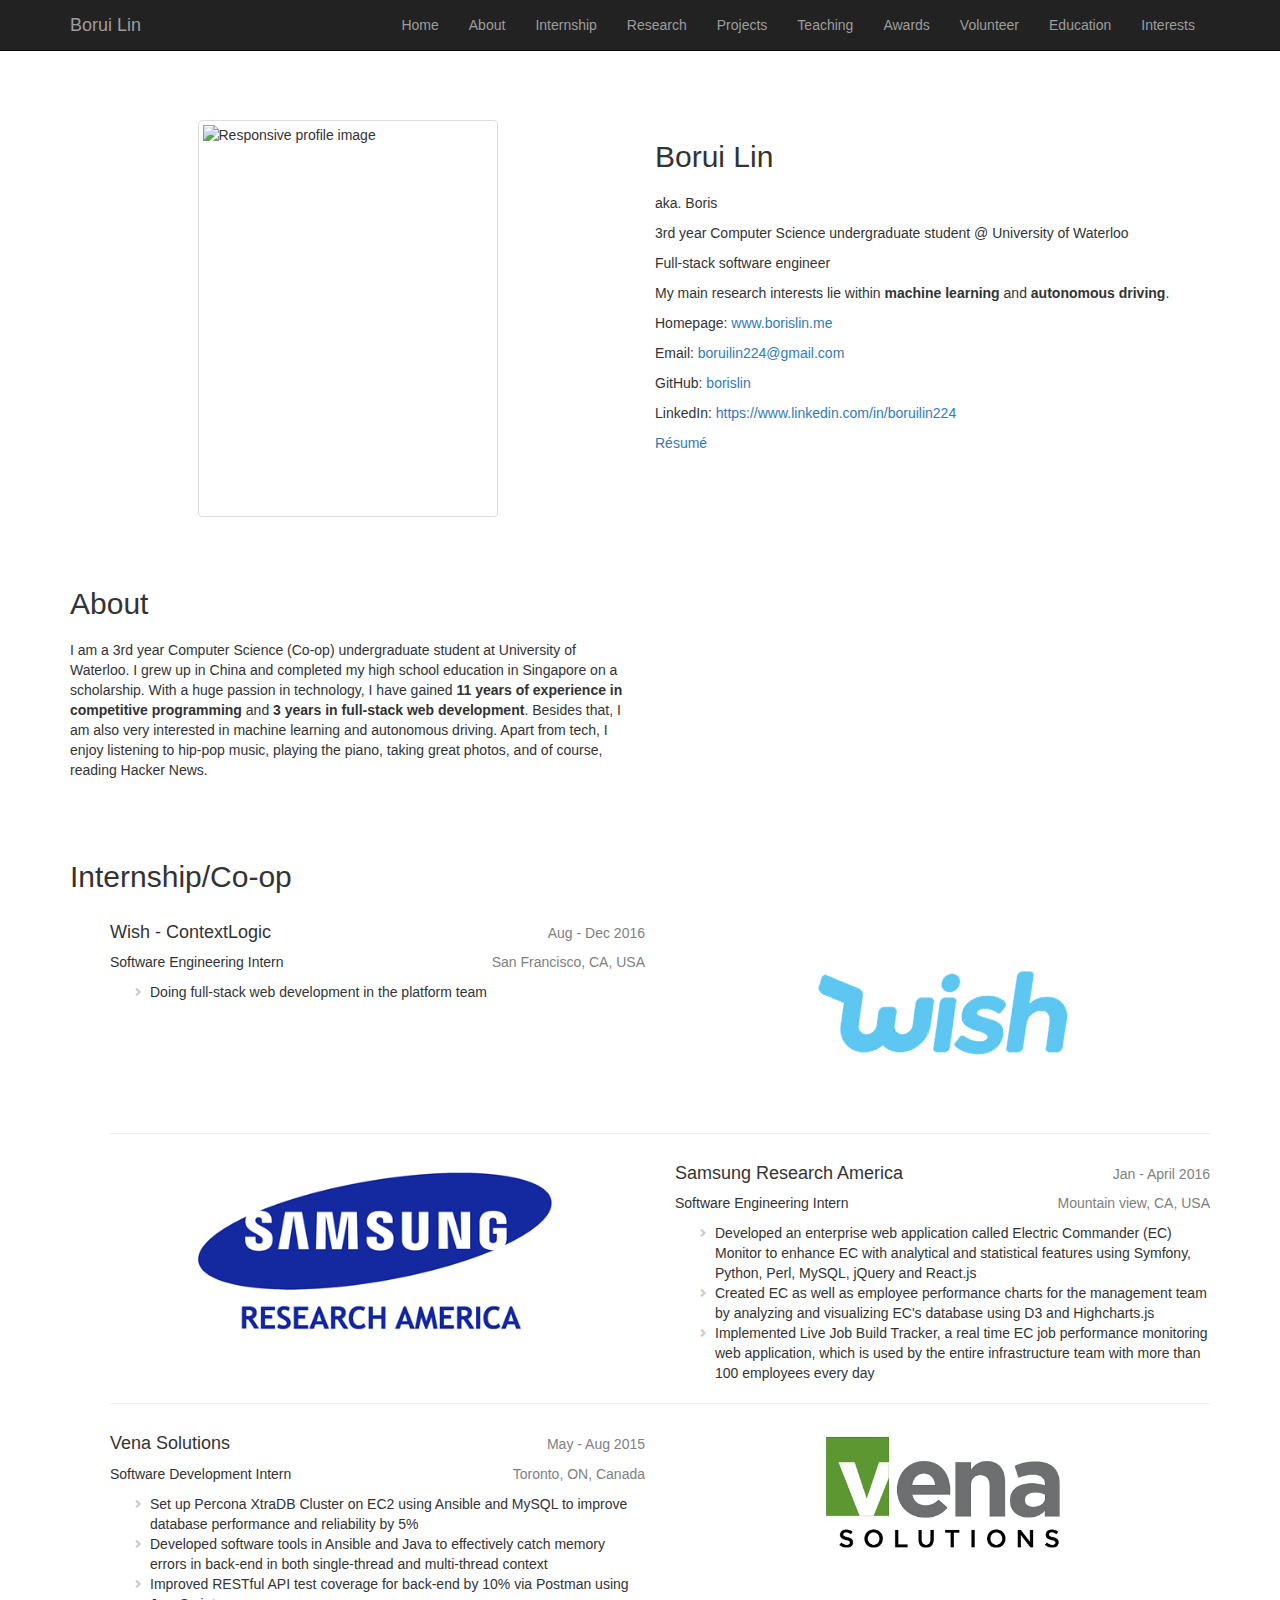
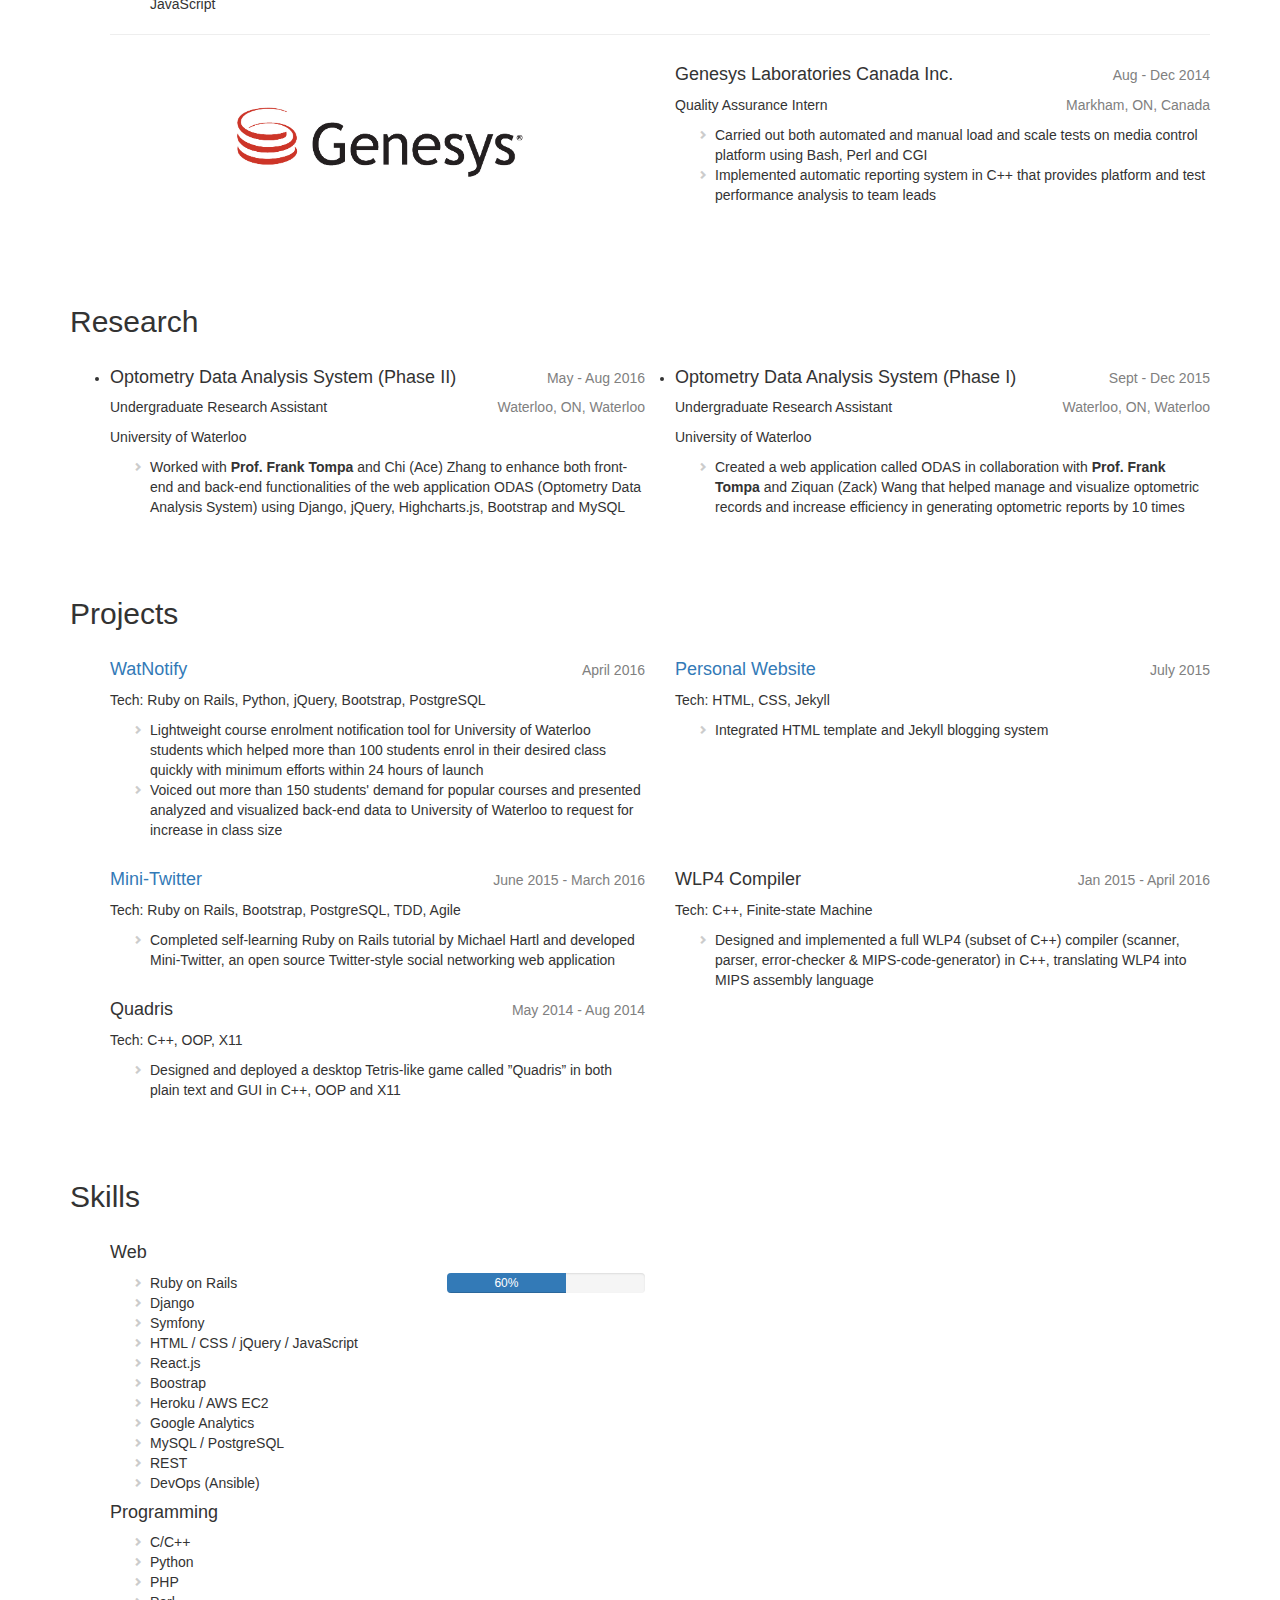
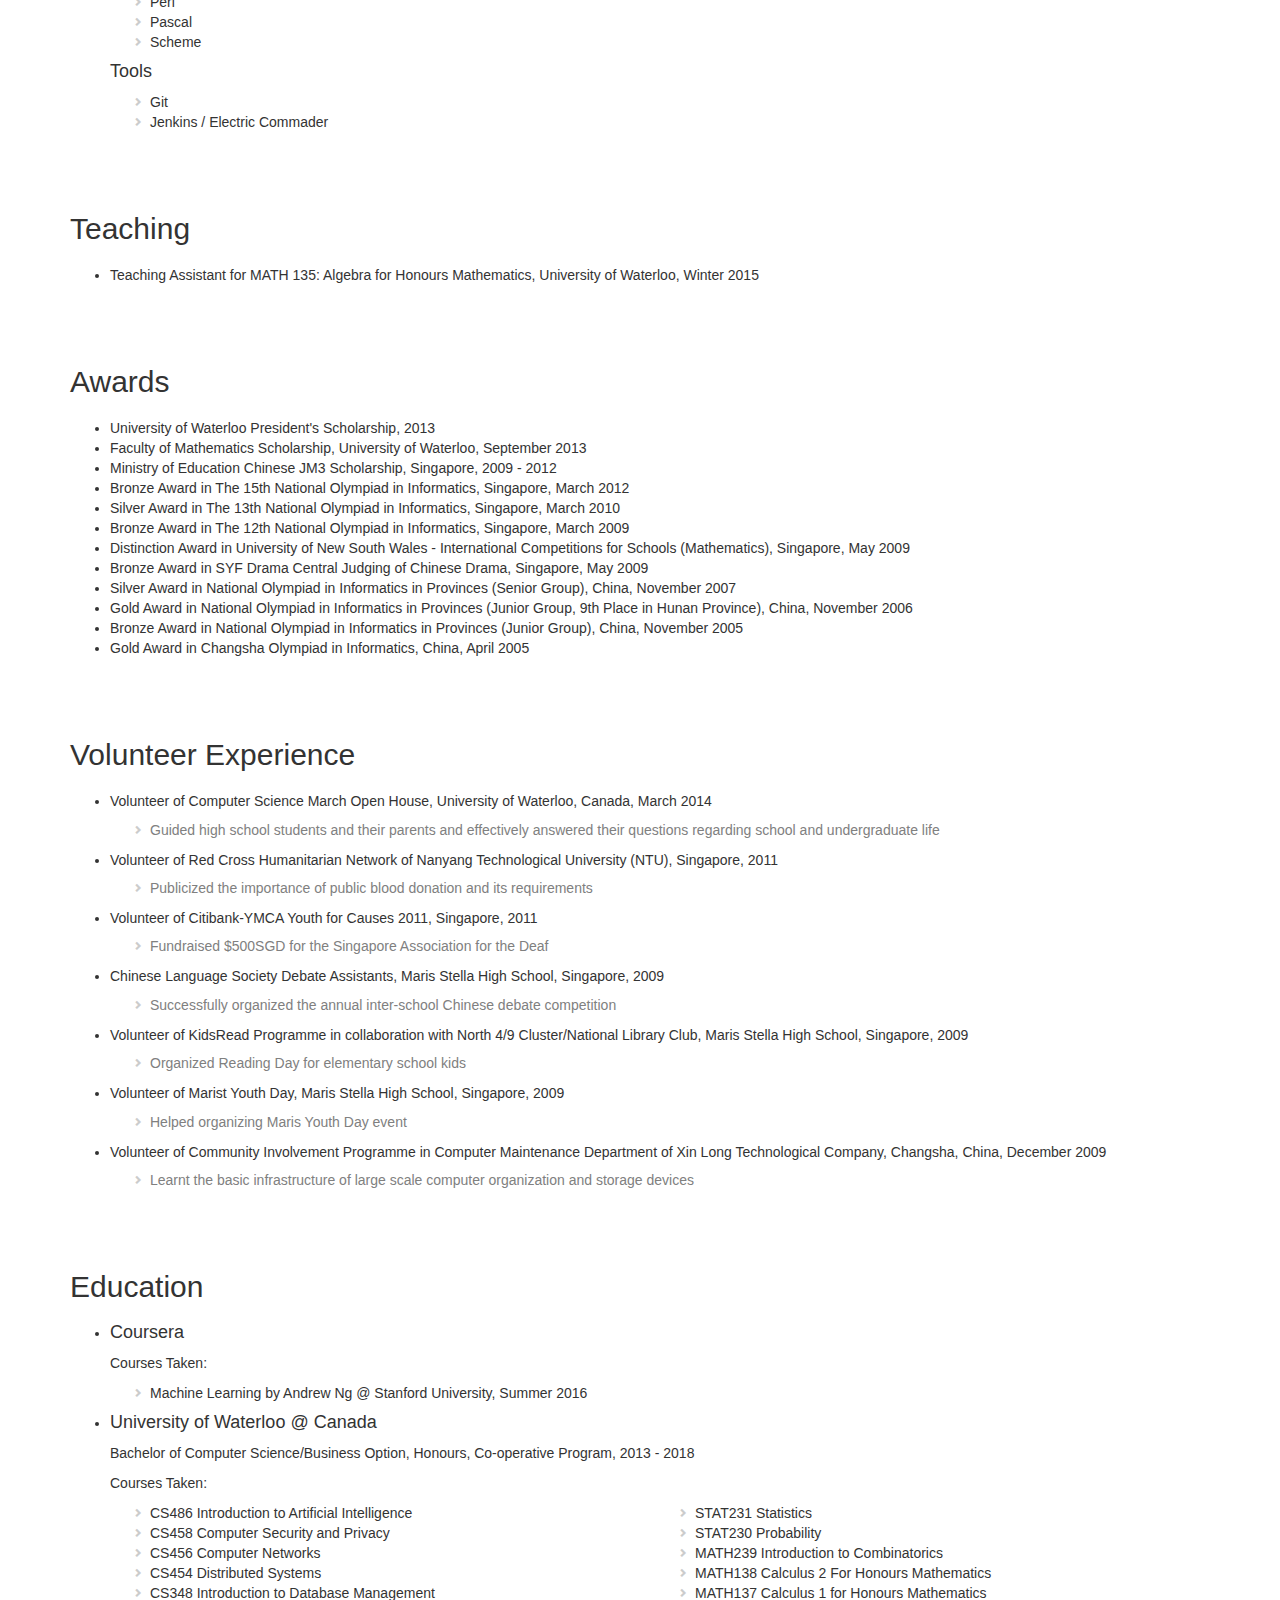
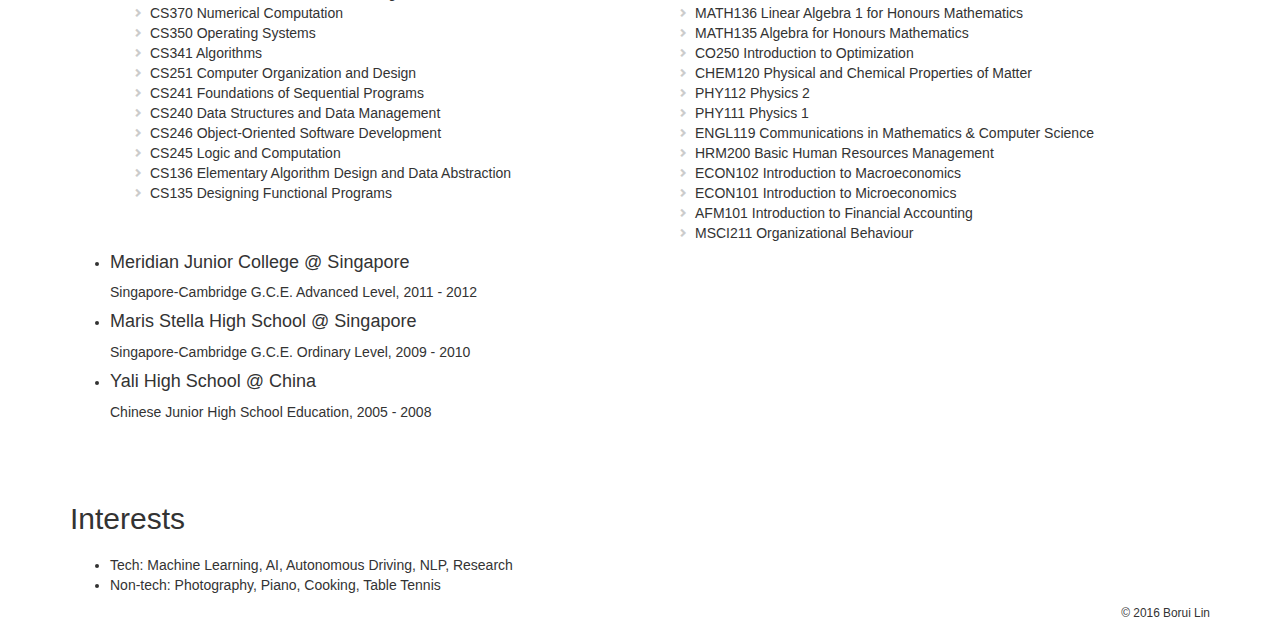
==== commit 396558fc: "remove unnecessary code" ====
--- a/new.html
+++ b/new.html
@@ -298,6 +298,57 @@
 
 </ul>
 </section>
+
+<section id="skills">
+<h2>Skills</h2>
+<ul class="no-bullet">
+	<div class="row">
+		<div class="col-md-6">
+			<li>
+				<h4>Web</h4>
+				<ul class="custom-bullet">
+					<div class="progress custom-bar pull-right">
+					  <div class="progress-bar" role="progressbar" aria-valuenow="40" aria-valuemin="0" aria-valuemax="100" style="width: 60%">
+					  60%
+					    <span class="sr-only">60% Complete (success)</span>
+					  </div>
+					</div>
+					<li>Ruby on Rails</li>
+					<li>Django</li>
+					<li>Symfony</li>
+					<li>HTML / CSS / jQuery / JavaScript
+					<li>React.js</li>
+					<li>Boostrap</li>
+					<li>Heroku / AWS EC2</li>
+					<li>Google Analytics</li>
+					<li>MySQL / PostgreSQL</li>
+					<li>REST</li>
+					<li>DevOps (Ansible)</li>
+				</ul>
+			</li>
+
+			<li>
+				<h4>Programming</h4>
+				<ul class="custom-bullet">
+					<li>C/C++</li>
+					<li>Python</li>
+					<li>PHP</li>
+					<li>Perl</li>
+					<li>Pascal</li>
+					<li>Scheme</li>
+				</ul>
+			</li>
+
+			<li>
+				<h4>Tools</h4>
+				<ul class="custom-bullet">
+					<li>Git</li>
+					<li>Jenkins / Electric Commader</li>
+				</ul>
+			</li>
+		</div>
+	</div>
+</ul>
 
 <section id="teaching">
 <h2>Teaching</h2>
--- a/css/custom.css
+++ b/css/custom.css
@@ -33,6 +33,10 @@
 
 .less {
 	color: gray;
+}
+
+.custom-bar {
+	width: 40%;
 }
 
 /* Custom Navbar */
